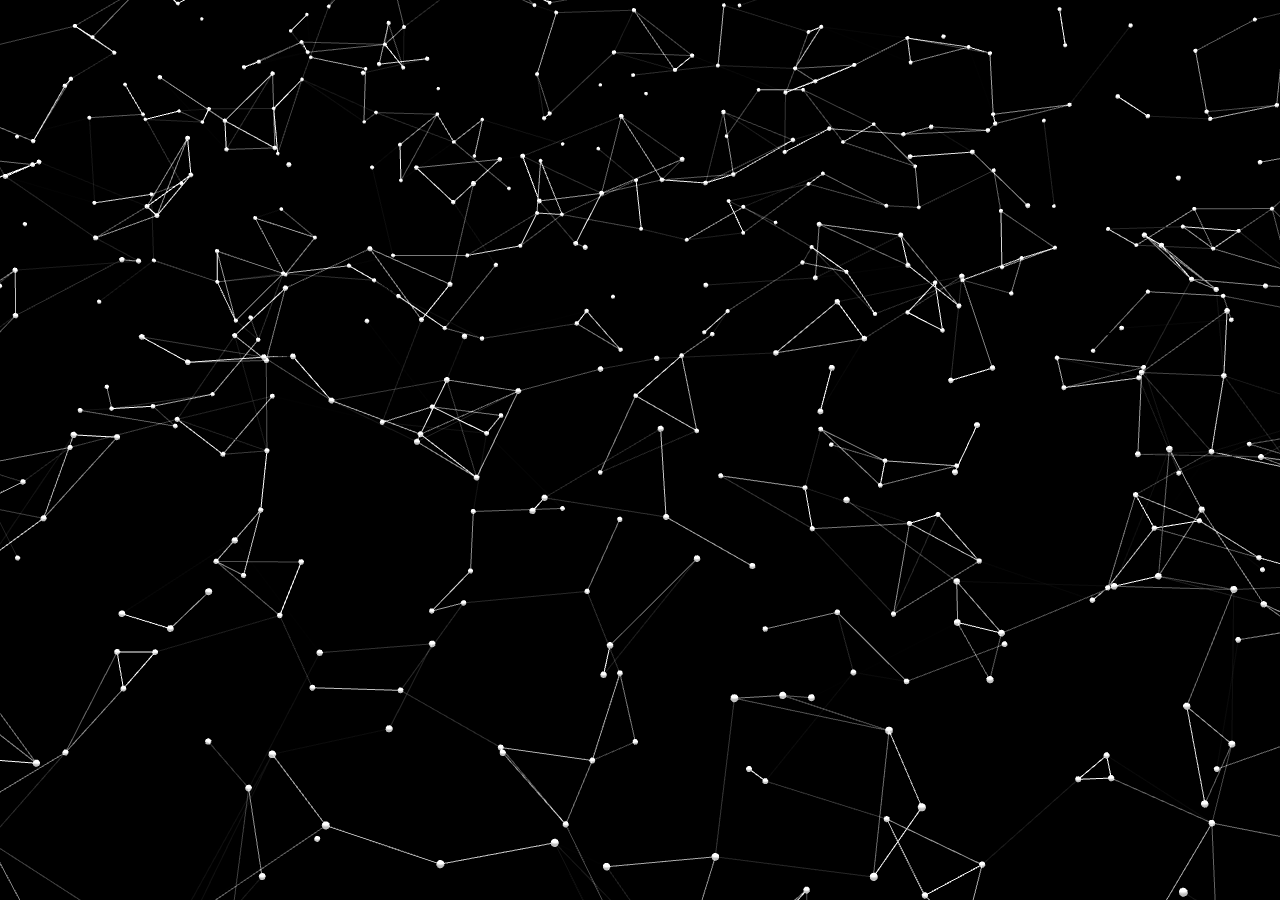
==== index_background.html @ 735e06ba "School v1" ====
<html>
	<head>
		<title>karelpak1.github.io</title>
		<meta name="author" content="karelpak1">
		<meta property="og:type" content="website">
		<meta http-equiv="Content-Type" content="text/html; charset=UTF-8">
		<script src="./js/three.r99.min.js"></script>
		<script src="./js/vanta.net.min.js"></script>
		<script>
			window.onload = function () {
				VANTA.NET({
				  el: "#vanta",
				  color: 0xffffff,
				  backgroundColor: 0x000000,
				  points: 20.00,
				  maxDistance: 12.00,
				  spacing: 10.00
				})
			}
		</script>
	</head>
	<body style="margin:0; height: 100%; overflow: hidden">
		<div id="vanta">
			<canvas style="width: 100%; height: 100%;"></canvas>
		</div>
	</body>
</html>
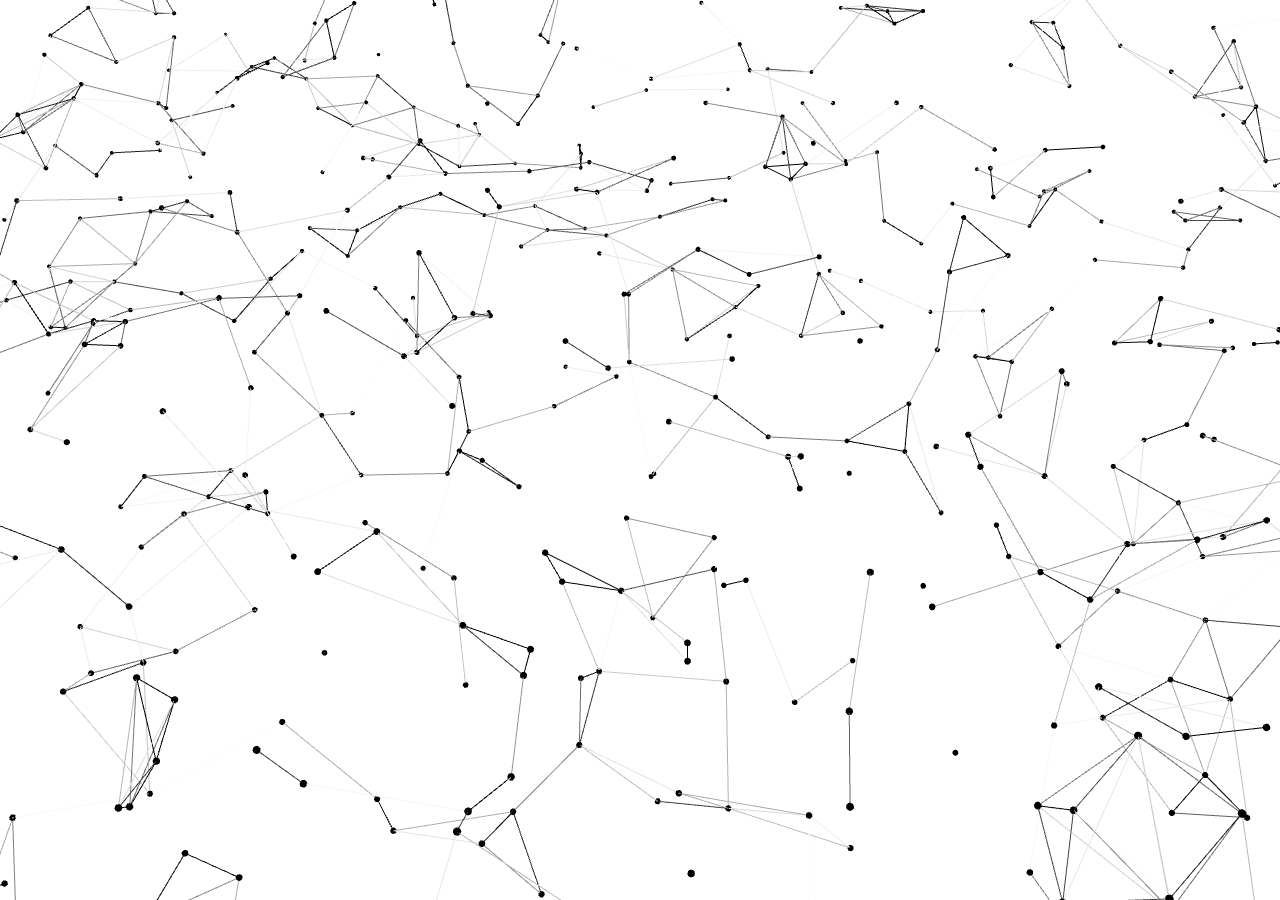
==== commit 90c2d12c: "School - Rework 1" ====
--- a/index_background.html
+++ b/index_background.html
@@ -10,8 +10,8 @@
 			window.onload = function () {
 				VANTA.NET({
 				  el: "#vanta",
-				  color: 0xffffff,
-				  backgroundColor: 0x000000,
+				  color: 0x000000,
+				  backgroundColor: 0xffffff,
 				  points: 20.00,
 				  maxDistance: 12.00,
 				  spacing: 10.00
